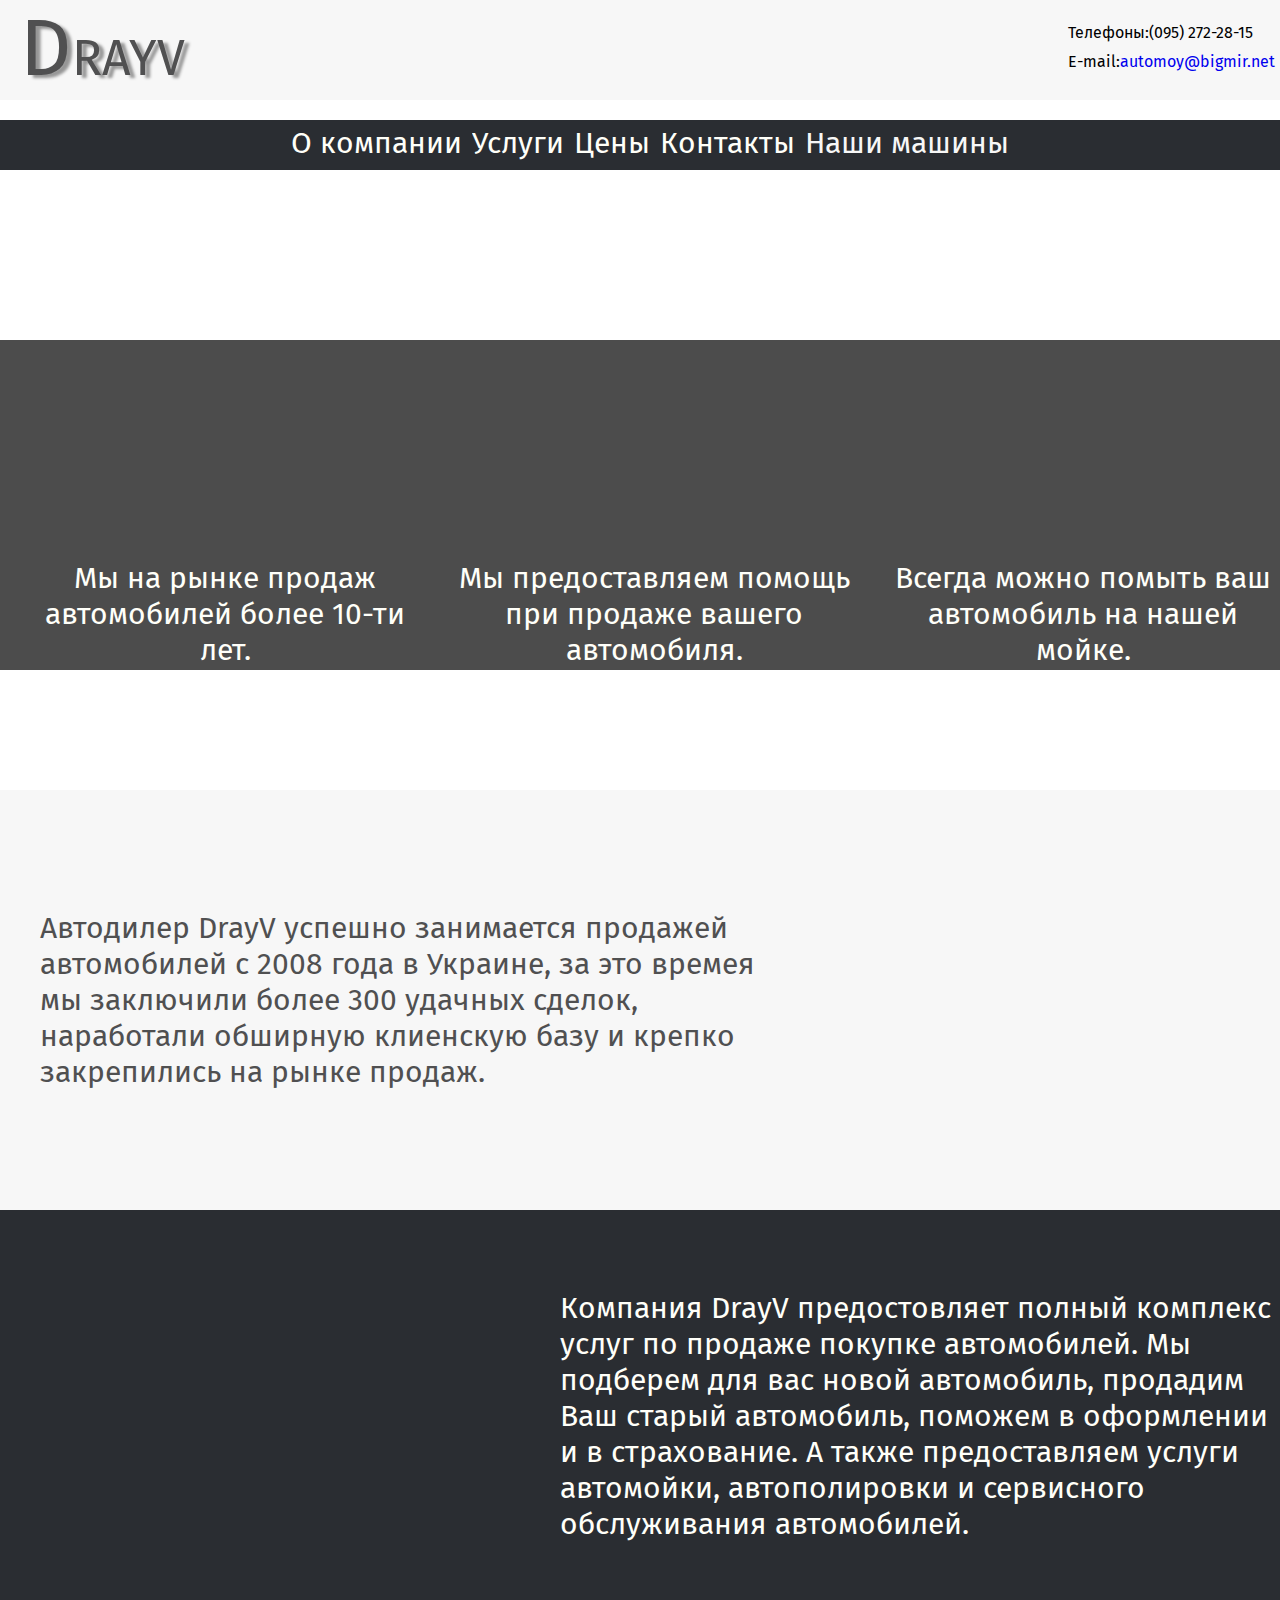
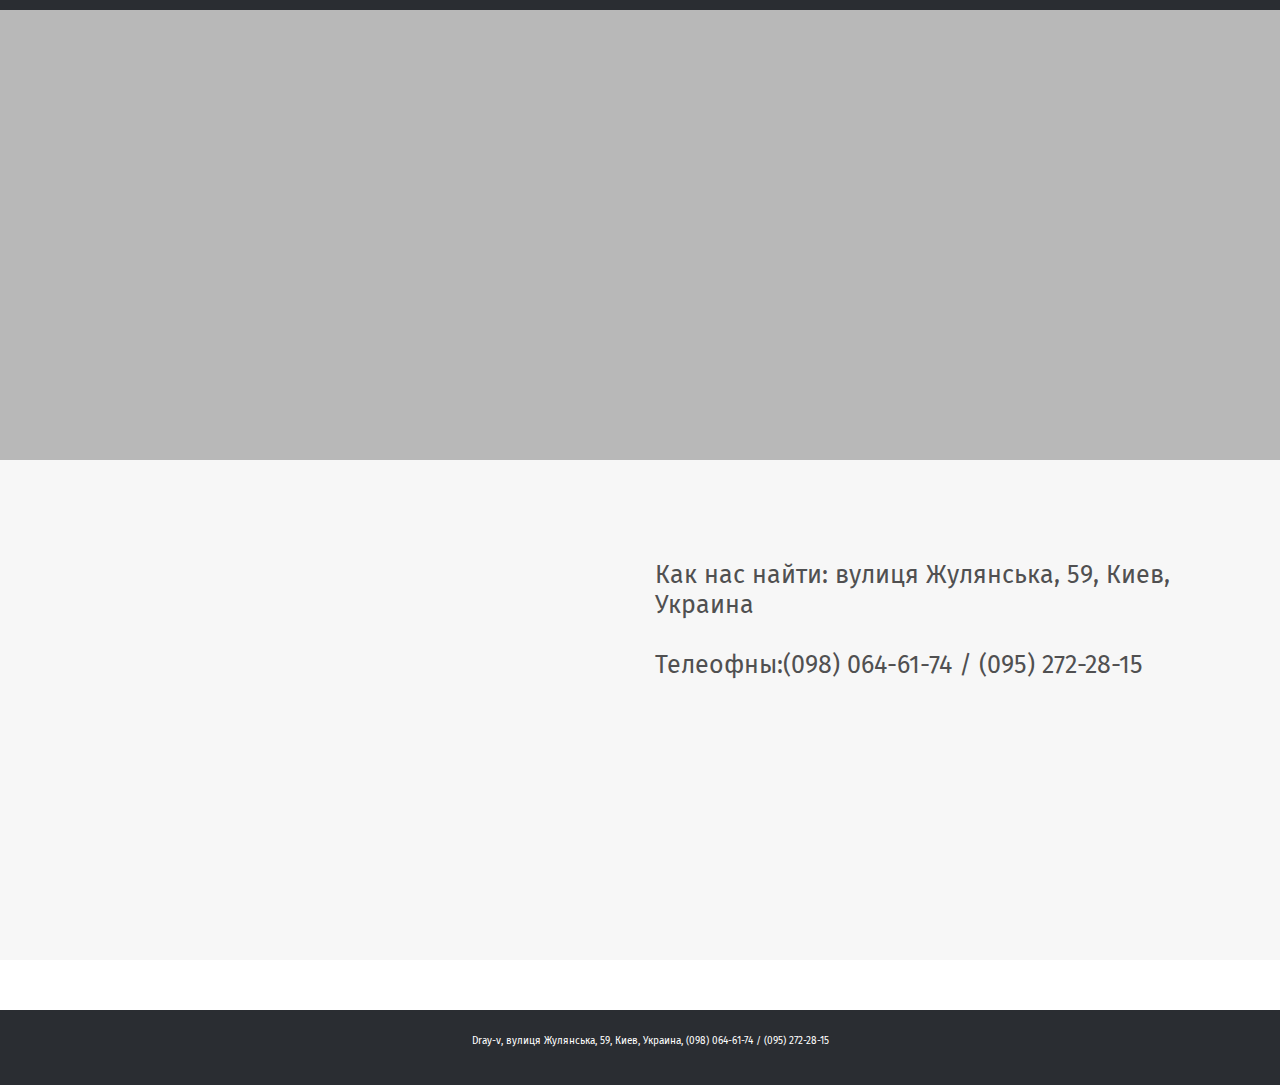
==== index.html @ 17f1a32c "add new lib for scroll" ====
<!DOCTYPE html>
<html>
  <head>
    <meta charset="utf-8">
    <title>Dray-V</title>
    <link  rel="stylesheet" href="css/style.css">
  </head>
  <body>
  <header>
      <div class="logo">
        <span class="logo__dr">d</span><span class="logo__ay">rayv</span><br>
        <!-- <span class="logo__small">Autodealer&car wash</span> -->
      </div>

      <div class="info">
        <ul>
          <li>Телефоны:(095) 272-28-15</li>
          <li>E-mail:<a href="#">automoy@bigmir.net</a></li>
        </ul>
      </div>
</header>
<div class="headerMenu">
  <div class="menu">
    <ul>
      <li><input type="button" id="about" value="О компании"></li>
      <li><input type="button" id="uslugi" value="Услуги"></li>
      <li><input type="button" id="price" value="Цены"></li>
      <li><input type="button" id="contact" value="Контакты"></li>
      <li class="saleCar"><a href="https://drayv.auto.ria.com/" target="_blank">Наши машины</a></li>
    </ul>
  </div>
</div>
  <section class="section">
    <div class="allInfo">
      <div class="rent">
       <div class="text__section ">Мы на рынке продаж автомобилей более 10-ти лет.</div>
    </div>
    <div class="sold">
      <div class="text__section">Мы предоставляем помощь при продаже вашего автомобиля.</div>
    </div>
    <div class="wash">
      <div class="text__section">Всегда можно помыть ваш автомобиль на нашей мойке.</div>
    </div>
  </div>
  </section>
<section id="aboutCompany">
  <div class="aboutText">
    Автодилер DrayV успешно занимается продажей автомобилей с 2008 года в Украине,
    за это времея мы заключили более 300 удачных сделок, наработали обширную
    клиенскую базу и крепко закрепились на рынке продаж.
    </div>
    <div class="aboutIcon">
    </div>
</section>
<section id="descript">
  <div class="descriptIcon">
  </div>
  <div class="descriptText">
    Компания DrayV предостовляет полный комплекс услуг по продаже покупке
    автомобилей. Мы подберем для вас новой автомобиль, продадим Ваш старый
   автомобиль, поможем в оформлении и в страхование. А также предоставляем
   услуги автомойки, автополировки и сервисного обслуживания автомобилей.
  </div>
</section>
<section id="prises">
  <div class="priseImg">
    <!-- add some img with prise -->
  </div>
  <div class="priceIcon">
  </div>
</section>
 <footer id="foooterScroll">
  <div class="map">
      <iframe src="https://www.google.com/maps/embed?pb=!1m18!1m12!1m3!1d24285.680730710636!2d30.35064664333335!3d50.405578974580955!2m3!1f0!2f0!3f0!3m2!1i1024!2i768!4f13.1!3m3!1m2!1s0x40d4cbcbbf1b9c77%3A0x6aa9a1a61e8b13de!2sDray-v!5e0!3m2!1suk!2sua!4v1486736301550" width="550" height="400" frameborder="0" style="border:0" allowfullscreen></iframe>
    </div>
    <div class="text">
      <div class="where">Как нас найти: вулиця Жулянська, 59, Киев, Украина</div><br>
      <div class="telephone">Телеофны:(098) 064-61-74 / (095) 272-28-15 </div>
      <!-- <div class="scrollTop">
        Наверх!
      </div> -->
  </div>
  <div class="footer">
    <span>Dray-v, вулиця Жулянська, 59, Киев, Украина, (098) 064-61-74 / (095) 272-28-15</span>
  </div>
</footer>

<script type="text/javascript" src="libs/jquery-3.2.0.min.js"></script>
<script src="libs/scrollport-js-master/dist/scrollport.js"></script>
 <script src="js/script.js"> </script>
  </body>
</html>
---- css/style.css ----
@import url('https://fonts.googleapis.com/css?family=Fira+Sans');
* {
  margin: 0;
  padding: 0;
  font-family: 'Fira Sans', sans-serif;
}
/*HEADER*/
header {
  margin: 0 auto;
  width: 1300px;
  height: 100px;
  background-color: #f7f7f7;
}
/*LOGO*/
.logo {
  float: left;
  height: 100px;
  width: 33%;
  padding-left: 20px;
}
.logo__dr {
  font-size: 80px;
  text-transform: uppercase;
  color: #505051;
  text-shadow: 5px 3px 3px rgba(150, 150, 150, 1);
}
.logo__ay {
  font-size: 50px;
  text-transform: uppercase;
  color: #505051;
  text-shadow: 5px 3px 3px rgba(150, 150, 150, 1);
}
.logo__small {
  font-size: 13px;
  height: 15px;
}
/*TELEPHONE*/
.info {
  float: right;
  height: 100px;
  padding-top: 15px;
  padding-right: 20px;
  padding-left: 10px;
  background-image: url(../img/header__contact.png);
  background-repeat: no-repeat;
}
.info ul {
  margin-top: 3px;
  list-style: none;
  padding-left: 16px;
}
.info ul li {
  padding: 5px;
}
.info ul li a{
  text-decoration: none;
}
/*MENU*/
.headerMenu {
  margin: 0 auto;
  width: 1300px;
  height:50px;
  margin-top: 20px;
  margin-bottom: 20px;
}
.menu {
  height: 50px;
  position: relative;
  overflow:hidden;
  background-color: #2a2d32;

}
.menu ul {
  position: relative;
  left:50%;
  list-style: none;
  float:left;
}
.menu ul li {
  float: left;
  position:relative;
  left:-50%;
  padding: 5px;
  height: 50px;
}
.menu ul li input {
  text-decoration: none;
  outline: none;
  border: none;
  font-size: 30px;
  background-color: #2a2d32;
  color: #fffff9;
}
.menu ul li input:hover {
  color: #ffdb43;
}
.saleCar a {
  text-decoration: none;
  color: #f7f7f7;
  font-size: 30px;
}
/*.saleCar {
background-color: #dc5c4b;
}*/
.saleCar:hover {
  text-shadow: 2px 2px 0px #2a2d32;
}
/*SECTION*/
.section {
  margin: 0 auto;
  width: 1300px;
  height: 600px;
  background-image: url(../img/bgImg.png);
  background-repeat: no-repeat;
  background-size: cover;
}
.allInfo {
  padding-top: 150px;
  text-align: center;
  height: 300px;
}
.holdBlock {
  width: 33%;
  float: left;
  height: 280px;
}
.rent {
  width: 33%;
  float: left;
  background-image: url(../img/house.png);
  background-size: 200px;
  background-repeat: no-repeat;
  background-position: center 15px;
  height: 330px;
  font-size: 30px;
  background-color: rgba( 0, 0, 0, 0.7);
}
.sold {
  width: 33%;
  float: left;
  background-image: url(../img/reunion.png);
  background-size: 200px;
  background-repeat: no-repeat;
  background-position: center 15px;
  height: 330px;
  font-size: 30px;
  background-color: rgba( 0, 0, 0, 0.7);
}
.wash {
  width: 33.5%;
  float: left;
  background-image: url(../img/car-wash.png);
  background-size: 200px;
  background-repeat: no-repeat;
  background-position: center 15px;
  height: 330px;
  font-size: 30px;
  background-color: rgba( 0, 0, 0, 0.7);
}
.text__section {
  padding-top: 220px;
  padding-left: 25px;
  width: 400px;
  color: #fffff9;
}

/*SECTION ABOUT COMPANY*/
#aboutCompany {
  clear: both;
  margin: 0 auto;
  width: 1300px;
  height: 420px;
  background-color: #f7f7f7;
}
.aboutText {
  padding-top: 120px;
  padding-left: 40px;
  font-size: 30px;
  width: 55%;
  height: 300px;
  float: left;
  color: #505051;
  background-color: #f7f7f7;
}
.aboutIcon {
  float: left;
  width: 40%;
  height: 400px;
  background-image: url(../img/refresh.png);
  background-repeat: no-repeat;
  background-position: center center;
  background-color: #f7f7f7;
}
/*SECTION descript*/
#descript {
  clear: both;
  margin: 0 auto;
  width: 1300px;
  height: 400px;
  background-color: #2a2d32;
}
.descriptIcon {
  float: left;
  width: 40%;
  height: 400px;
  background-image: url(../img/refresh.png);
  background-repeat: no-repeat;
  background-position: center center;
  background-color: #2a2d32;
  background-image: url(../img/mechanic.png);
  background-repeat: no-repeat;
  background-position: center center;
}
.descriptText {
  padding-top: 80px;
  padding-left: 40px;
  font-size: 30px;
  width: 55%;
  height: 320px;
  float: left;
  background-color: #2a2d32;
  color: #fffff9;
}
/*SECTION prise*/
#prises {
  margin: 0 auto;
  width: 1300px;
}
.priseImg {
  float: left;
  width: 60%;
  height: 450px;
  background-color: #b8b8b8;
}
.priceIcon {
  float: left;
  width: 40%;
  height: 450px;
  background-color: #b8b8b8;
  background-image: url(../img/wash.png);
  background-repeat: no-repeat;
  background-position: center center;
}
footer {
  clear: both;
  margin: 0 auto;
  width: 1300px;
  height: 500px;
  background-color: #f7f7f7;
}
.map {
  float: left;
 width: 45%;
 height: 500px;
 float: left;
 padding-top: 50px;
 padding-left: 40px;
}
.text {
  float: left;
  width: 50%;
  height: 400px;
  font-size: 25px;
  padding-top: 100px;
  color: #505051;
}
.where {
  padding-left: 30px;
}
.telephone {
  padding-left: 30px;
}
.scrollTop {
  width: 50px;
  height: 30px;
  font-size: 20px;
}
.footer {
  float: left;
  padding-top: 25px;
  width: 100%;
  height: 50px;
  font-size: 10px;
  color: #fff;
  text-align: center;
  background-color: #2a2d32;
}
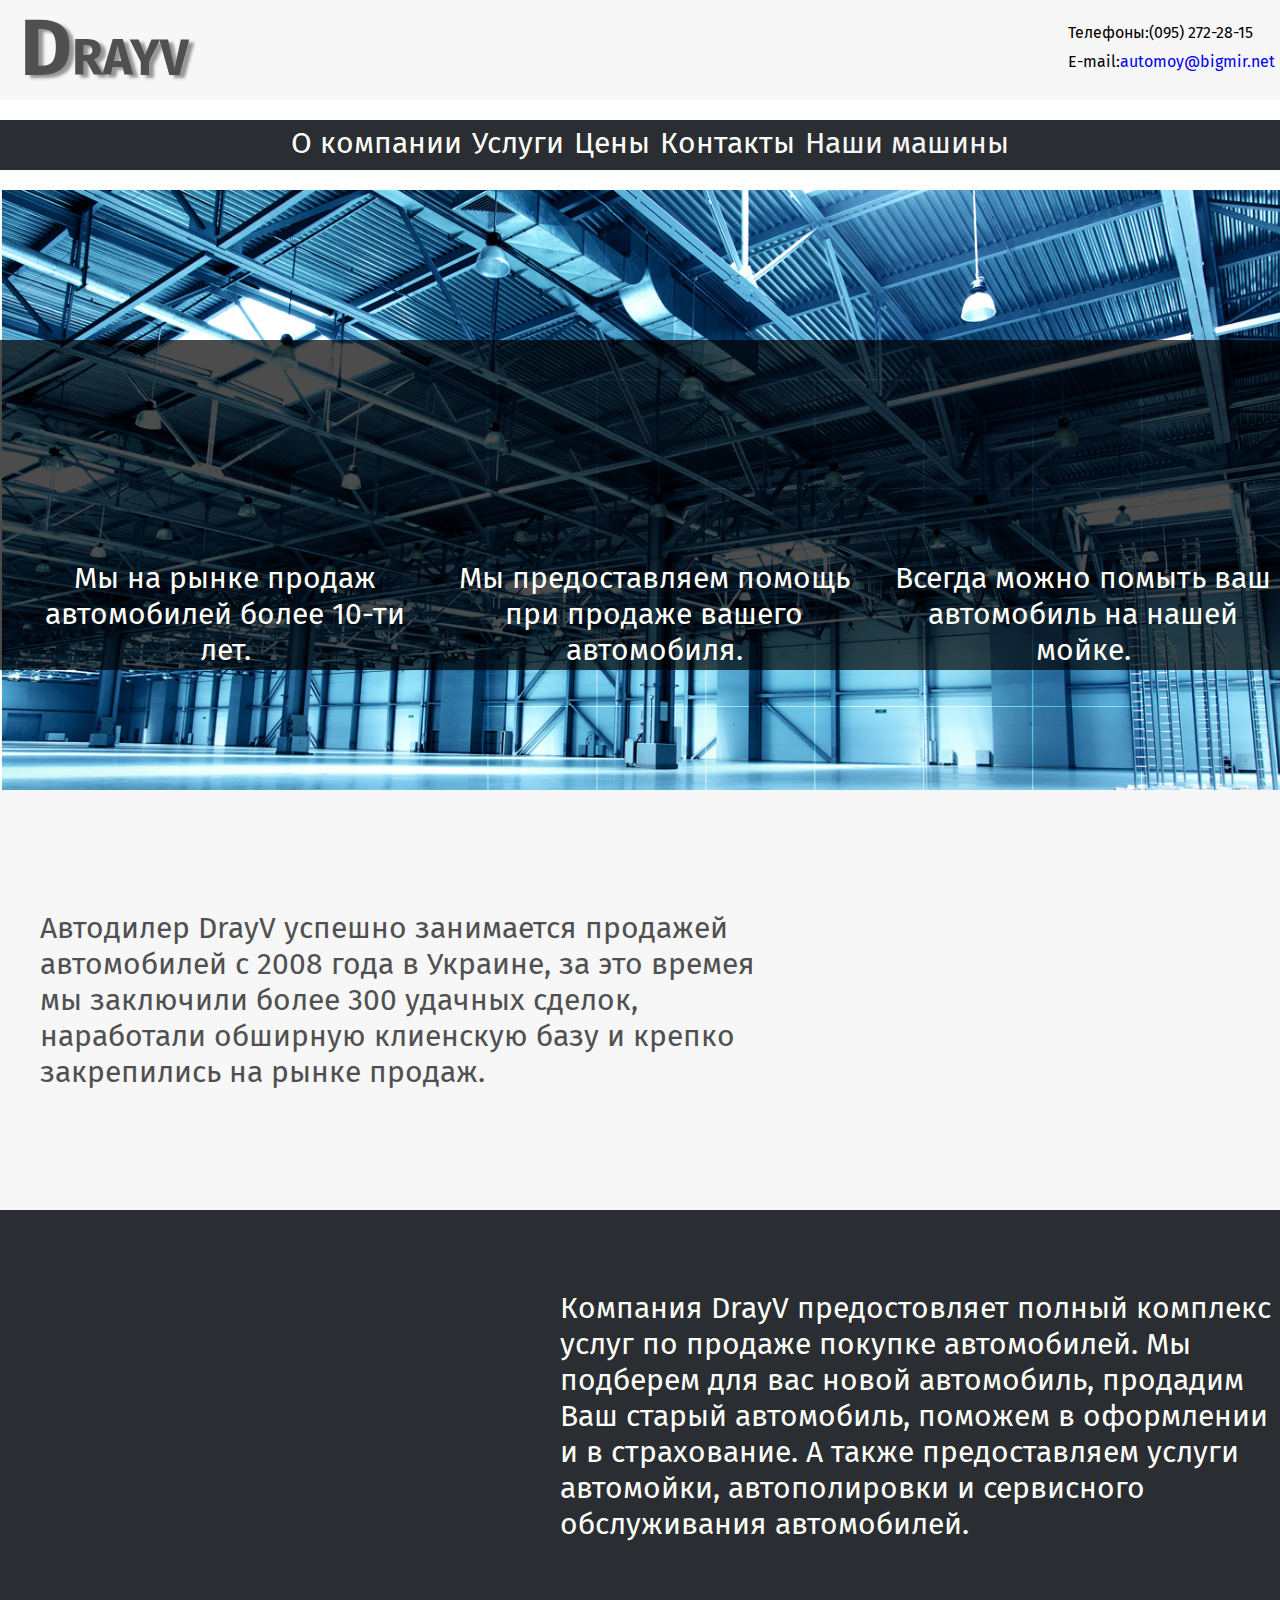
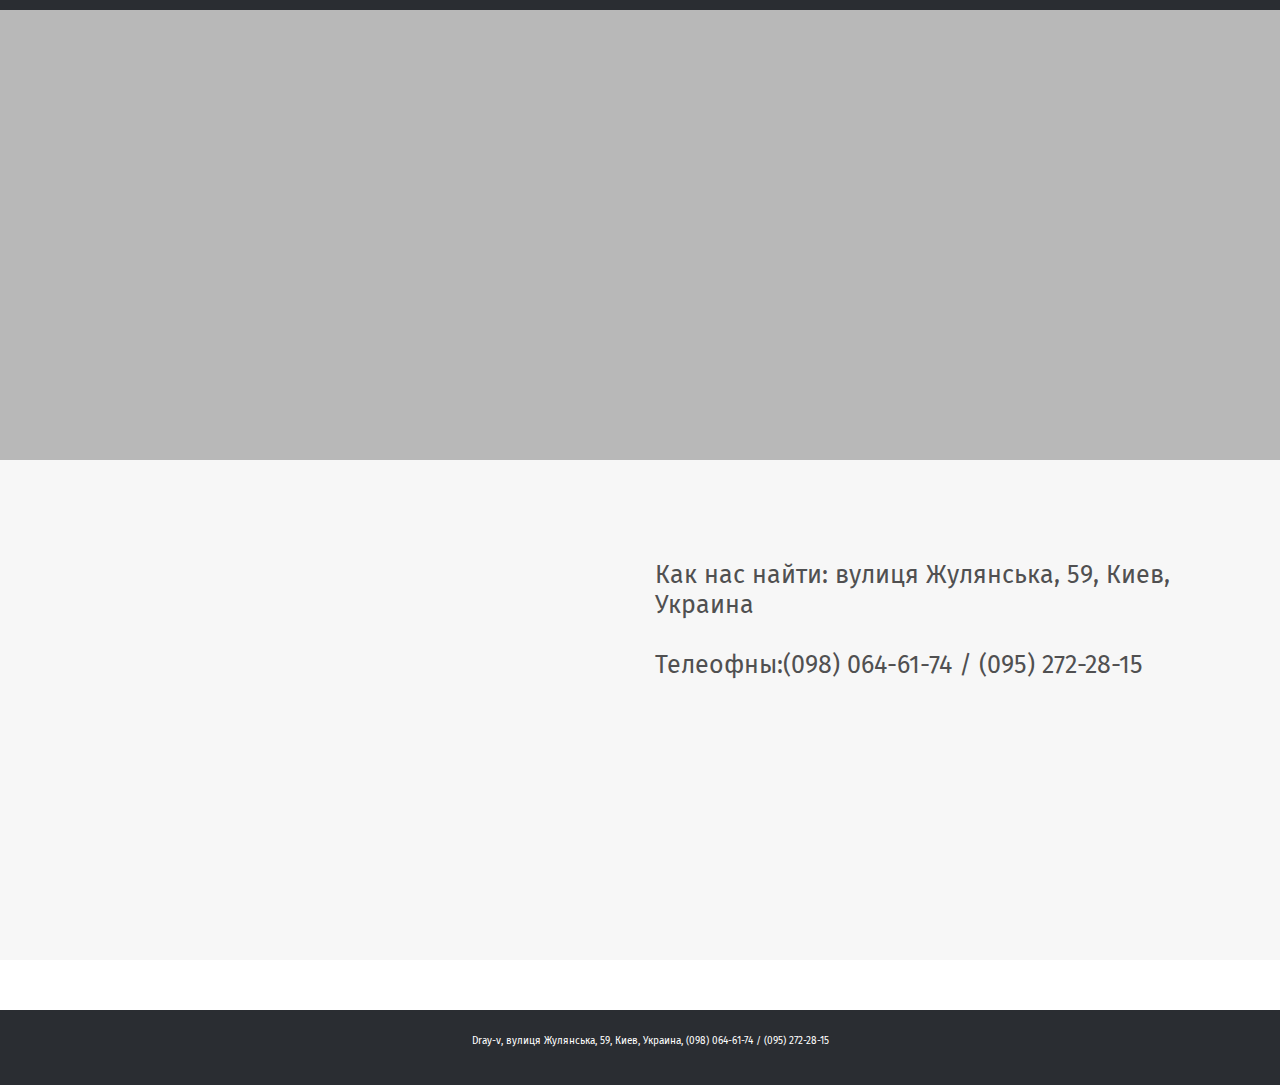
==== commit 36c03ea9: "add animate" ====
--- a/index.html
+++ b/index.html
@@ -6,7 +6,7 @@
     <link  rel="stylesheet" href="css/style.css">
   </head>
   <body>
-  <header>
+  <header id="header" class="default">
       <div class="logo">
         <span class="logo__dr">d</span><span class="logo__ay">rayv</span><br>
         <!-- <span class="logo__small">Autodealer&car wash</span> -->
@@ -19,7 +19,7 @@
         </ul>
       </div>
 </header>
-<div class="headerMenu">
+<div id="headerMenu" class="default">
   <div class="menu">
     <ul>
       <li><input type="button" id="about" value="О компании"></li>
@@ -30,7 +30,7 @@
     </ul>
   </div>
 </div>
-  <section class="section">
+  <section id="section" class="bgImage1">
     <div class="allInfo">
       <div class="rent">
        <div class="text__section ">Мы на рынке продаж автомобилей более 10-ти лет.</div>
--- a/css/style.css
+++ b/css/style.css
@@ -21,12 +21,14 @@
 .logo__dr {
   font-size: 80px;
   text-transform: uppercase;
+  font-weight: bold;
   color: #505051;
   text-shadow: 5px 3px 3px rgba(150, 150, 150, 1);
 }
 .logo__ay {
   font-size: 50px;
   text-transform: uppercase;
+  font-weight: bold;
   color: #505051;
   text-shadow: 5px 3px 3px rgba(150, 150, 150, 1);
 }
@@ -56,7 +58,7 @@
   text-decoration: none;
 }
 /*MENU*/
-.headerMenu {
+#headerMenu {
   margin: 0 auto;
   width: 1300px;
   height:50px;
@@ -99,18 +101,40 @@
   color: #f7f7f7;
   font-size: 30px;
 }
-/*.saleCar {
-background-color: #dc5c4b;
-}*/
+
 .saleCar:hover {
   text-shadow: 2px 2px 0px #2a2d32;
 }
+/*FOR FIX MENU*/
+.default {
+    width:1300px;
+}
+.fixed {
+    position:fixed;
+    left: 142px;
+    top: -10px;
+}
 /*SECTION*/
-.section {
+#section {
   margin: 0 auto;
   width: 1300px;
   height: 600px;
-  background-image: url(../img/bgImg.png);
+}
+.bgImage1 {
+   transition: 2s;
+  background-image: url(../img/bgimage1.png);
+  background-repeat: no-repeat;
+  background-size: cover;
+}
+.bgImage2 {
+   transition: 2s;
+  background-image: url(../img/bgimage2.jpg);
+  background-repeat: no-repeat;
+  background-size: cover;
+}
+.bgImage3 {
+   transition: 2s;
+  background-image: url(../img/bgimage3.jpg);
   background-repeat: no-repeat;
   background-size: cover;
 }
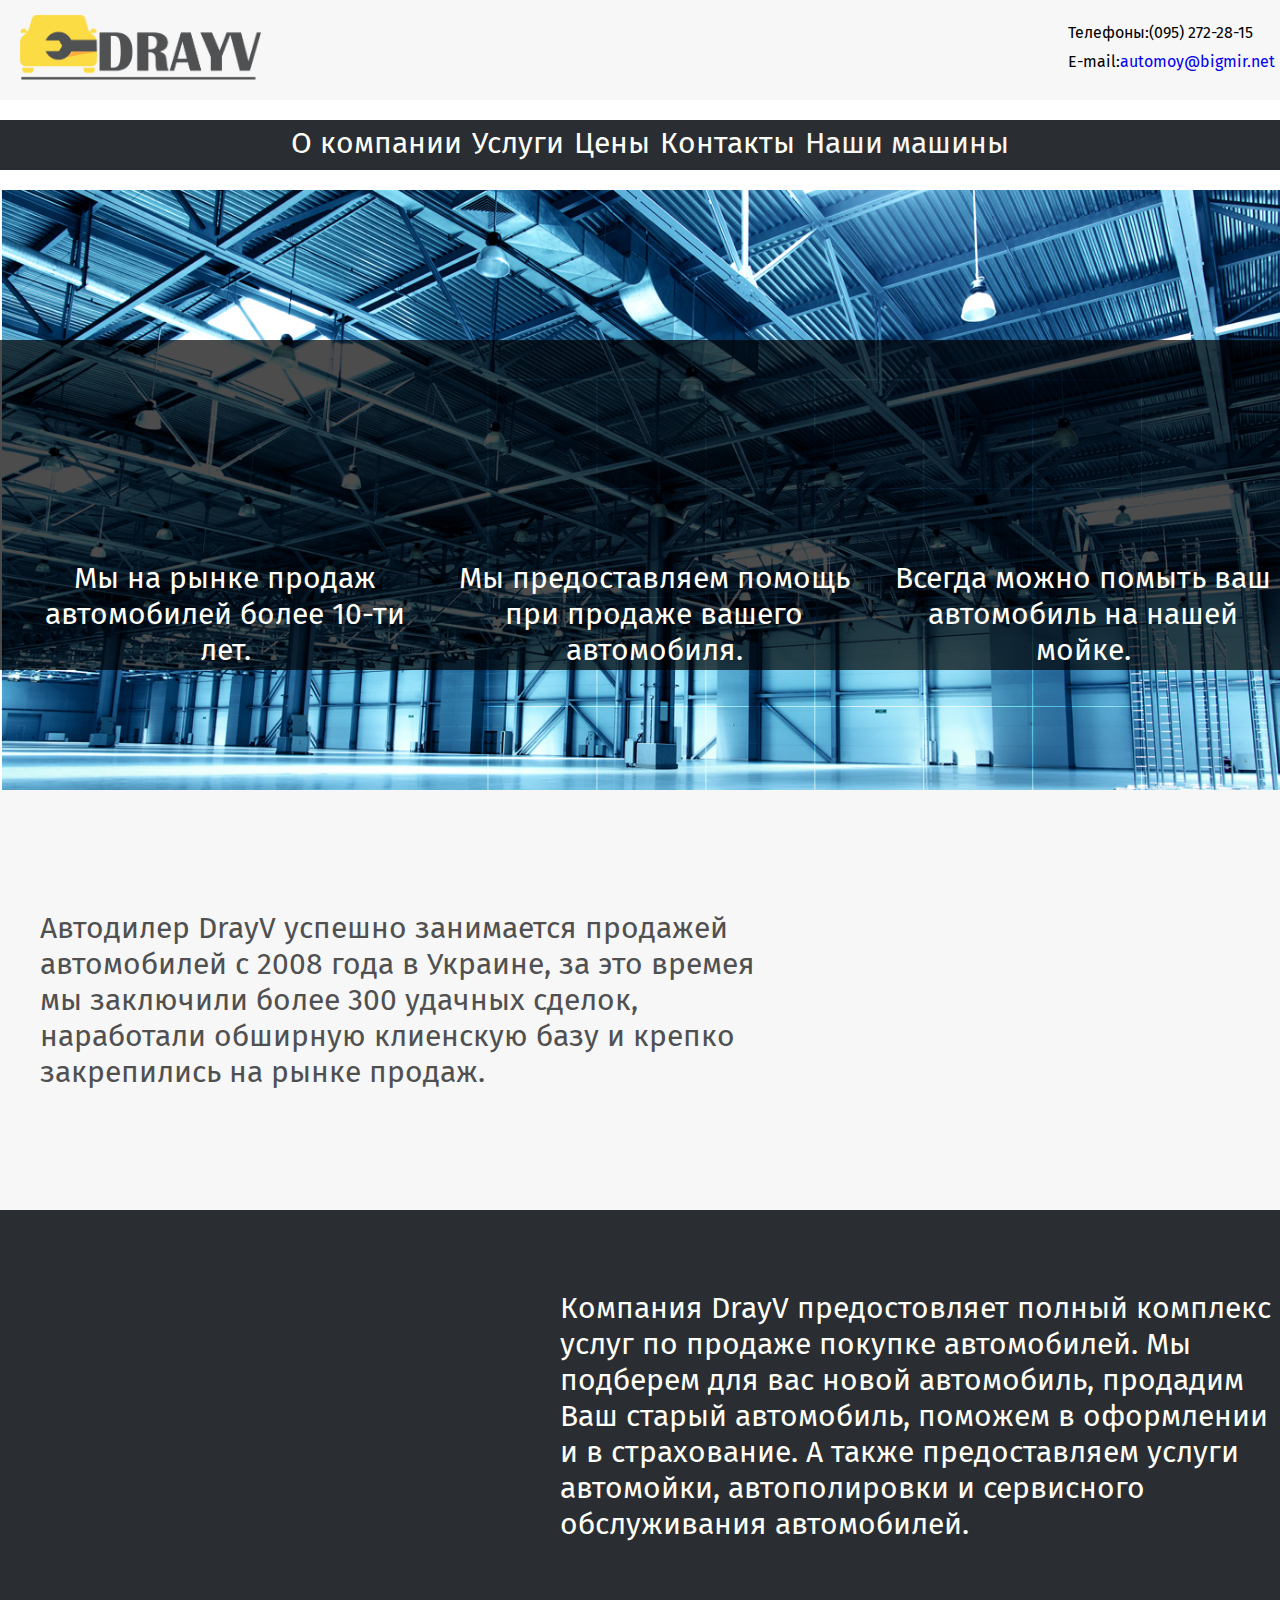
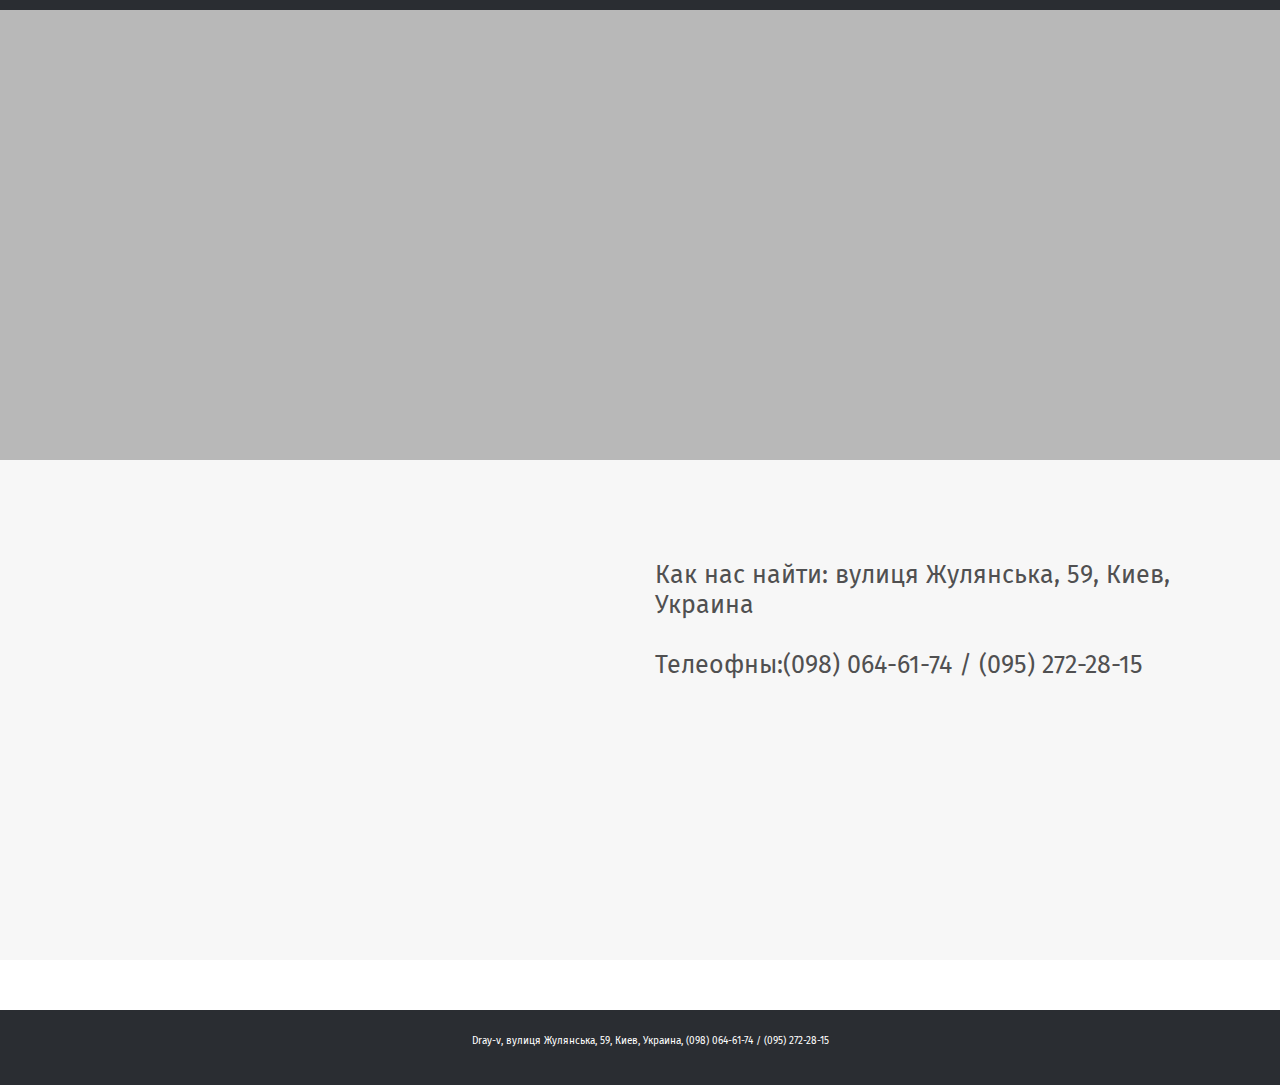
==== commit 57a1ae87: "add logo" ====
--- a/index.html
+++ b/index.html
@@ -2,15 +2,18 @@
 <html>
   <head>
     <meta charset="utf-8">
-    <title>Dray-V</title>
+    <title>DrayV</title>
+    <link rel="shortcut icon" href="/img/favicon.ico" type="image/x-icon">
     <link  rel="stylesheet" href="css/style.css">
   </head>
   <body>
   <header id="header" class="default">
-      <div class="logo">
-        <span class="logo__dr">d</span><span class="logo__ay">rayv</span><br>
-        <!-- <span class="logo__small">Autodealer&car wash</span> -->
+    <div class="holdLogo">
+  <div class="logo">
+        <!-- for logo -->
       </div>
+    </div>
+
 
       <div class="info">
         <ul>
--- a/css/style.css
+++ b/css/style.css
@@ -12,30 +12,23 @@
   background-color: #f7f7f7;
 }
 /*LOGO*/
-.logo {
+.holdLogo {
   float: left;
   height: 100px;
   width: 33%;
   padding-left: 20px;
-}
-.logo__dr {
-  font-size: 80px;
-  text-transform: uppercase;
-  font-weight: bold;
-  color: #505051;
-  text-shadow: 5px 3px 3px rgba(150, 150, 150, 1);
-}
-.logo__ay {
-  font-size: 50px;
-  text-transform: uppercase;
-  font-weight: bold;
-  color: #505051;
-  text-shadow: 5px 3px 3px rgba(150, 150, 150, 1);
-}
-.logo__small {
-  font-size: 13px;
-  height: 15px;
-}
+  text-align: center;
+}
+.logo {
+  margin-top: 15px;
+  height: 70px;
+  width: 70%;
+  background-image: url(../img/logo.png);
+  background-repeat: no-repeat;
+  background-size: contain;
+
+}
+
 /*TELEPHONE*/
 .info {
   float: right;
